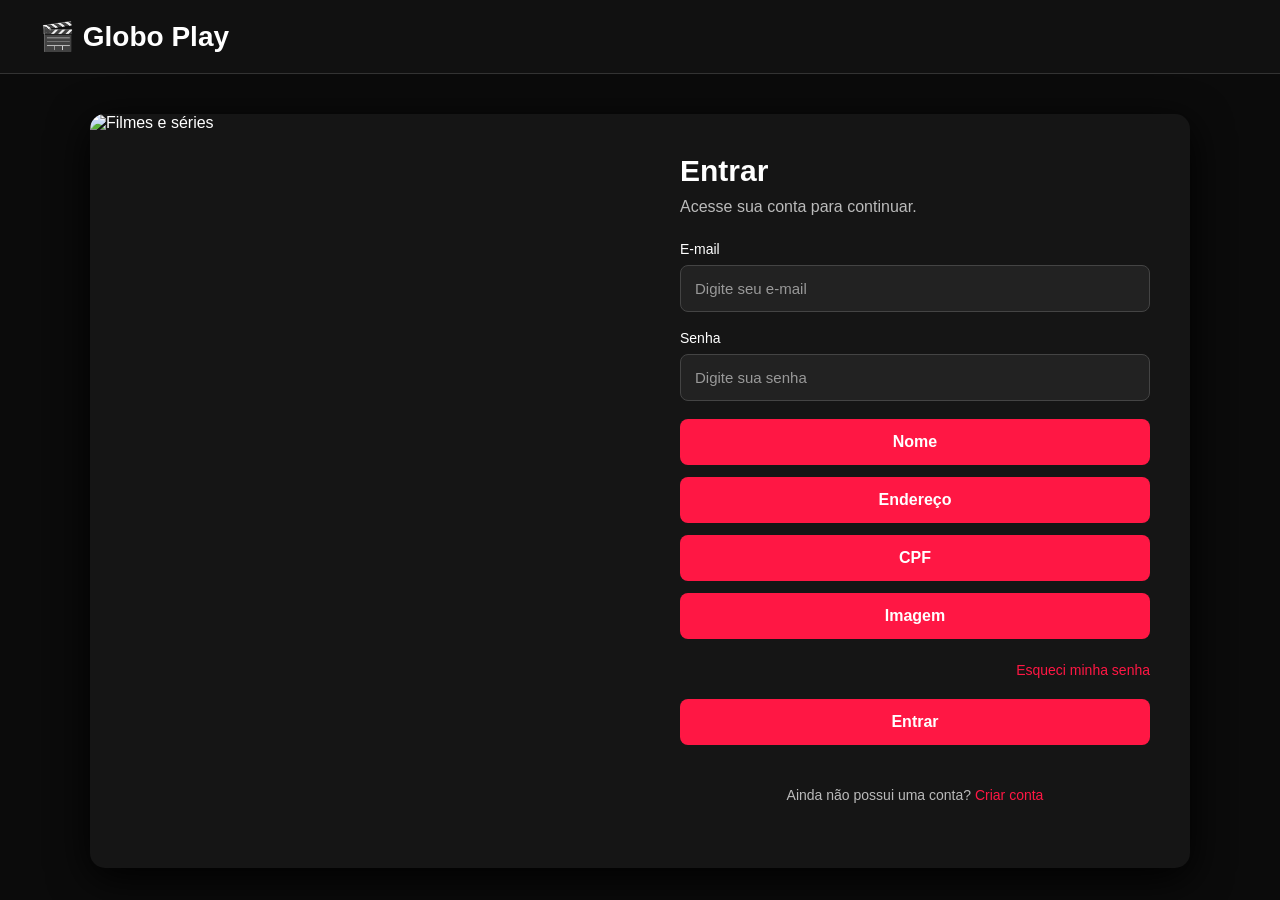
==== login.html @ 1e04172a "Add files via upload" ====
<!DOCTYPE html>
<html lang="pt-BR">

<head>
    <meta charset="UTF-8">
    <meta name="viewport" content="width=device-width, initial-scale=1.0">

    <title>Globo Play - Login</title>

    <style>
        * {
            margin: 0;
            padding: 0;
            box-sizing: border-box;
        }

        body {
            font-family: Arial, sans-serif;
            background-color: #0b0b0b;
            color: white;
            min-height: 100vh;
        }

        header {
            background-color: #111;
            padding: 20px 40px;
            border-bottom: 1px solid #333;
        }

        header h1 {
            font-size: 28px;
        }

        .login-container {
            display: flex;
            max-width: 1100px;
            width: 90%;
            margin: 40px auto;
            background-color: #151515;
            border-radius: 15px;
            overflow: hidden;
            box-shadow: 0 10px 40px #000;
        }

        .imagem-login {
            width: 50%;
            min-height: 600px;
        }

        .imagem-login img {
            width: 100%;
            height: 100%;
            object-fit: cover;
            display: block;
        }

        .login-box {
            width: 50%;
            padding: 40px;
            display: flex;
            flex-direction: column;
            justify-content: center;
        }

        .login-box h2 {
            font-size: 30px;
            margin-bottom: 10px;
        }

        .login-box > p {
            color: #bbb;
            margin-bottom: 25px;
        }

        .campo {
            display: flex;
            flex-direction: column;
            margin-bottom: 18px;
        }

        label {
            margin-bottom: 8px;
            font-size: 14px;
        }

        input {
            width: 100%;
            padding: 14px;
            border: 1px solid #444;
            border-radius: 8px;
            background-color: #222;
            color: white;
            font-size: 15px;
            outline: none;
        }

        input:focus {
            border-color: #ff1744;
        }

        input::placeholder {
            color: #999;
        }

        button {
            width: 100%;
            padding: 14px;
            background-color: #ff1744;
            color: white;
            border: none;
            border-radius: 8px;
            font-size: 16px;
            font-weight: bold;
            cursor: pointer;
            margin-bottom: 12px;
            transition: 0.3s;
        }

        button:hover {
            background-color: #d50032;
        }

        .botoes-dados {
            margin-top: 10px;
        }

        .botoes-dados input {
            margin-bottom: 12px;
        }

        .esqueci-minha-senha {
            text-align: right;
            margin: 10px 0 20px;
        }

        a {
            color: #ff1744;
            text-decoration: none;
            font-size: 14px;
        }

        a:hover {
            text-decoration: underline;
        }

        #mensagem {
            margin-top: 10px;
            text-align: center;
            font-size: 14px;
        }

        .cadastro {
            text-align: center;
            margin-top: 20px;
            color: #bbb;
            font-size: 14px;
        }

        @media (max-width: 768px) {
            .login-container {
                flex-direction: column;
            }

            .imagem-login {
                width: 100%;
                min-height: 220px;
                height: 220px;
            }

            .login-box {
                width: 100%;
                padding: 25px;
            }

            header {
                padding: 20px;
            }
        }
    </style>
</head>

<body>

    <header>
        <h1>🎬 Globo Play</h1>
    </header>

    <main class="login-container">

        <div class="imagem-login">
            <img src="img/fundo.png" alt="Filmes e séries">
        </div>

        <div class="login-box">

            <h2>Entrar</h2>

            <p>Acesse sua conta para continuar.</p>

            <form id="loginForm">

                <!-- E-mail -->
                <div class="campo">
                    <label for="email">E-mail</label>

                    <input
                        type="email"
                        id="email"
                        placeholder="Digite seu e-mail"
                        required
                    >
                </div>

                <!-- Senha -->
                <div class="campo">
                    <label for="senha">Senha</label>

                    <input
                        type="password"
                        id="senha"
                        placeholder="Digite sua senha"
                        required
                    >
                </div>

                <!-- Botões dos dados pessoais -->
                <div class="botoes-dados">

                    <button type="button"
                        onclick="mostrarCampo('nome')">
                        Nome
                    </button>

                    <input
                        type="text"
                        id="nome"
                        placeholder="Digite seu nome"
                        hidden
                    >

                    <button type="button"
                        onclick="mostrarCampo('endereco')">
                        Endereço
                    </button>

                    <input
                        type="text"
                        id="endereco"
                        placeholder="Digite seu endereço"
                        hidden
                    >

                    <button type="button"
                        onclick="mostrarCampo('cpf')">
                        CPF
                    </button>

                    <input
                        type="text"
                        id="cpf"
                        placeholder="Digite seu CPF"
                        maxlength="14"
                        hidden
                    >

                    <button type="button"
                        onclick="mostrarCampo('imagem')">
                        Imagem
                    </button>

                    <input
                        type="url"
                        id="imagem"
                        placeholder="Digite o URL da sua imagem"
                        hidden
                    >

                </div>

                <!-- Recuperação de senha -->
                <div class="esqueci-minha-senha">
                    <a href="#" onclick="esqueciSenha(event)">
                        Esqueci minha senha
                    </a>
                </div>

                <!-- Entrar -->
                <button type="submit">
                    Entrar
                </button>

                <p id="mensagem"></p>

            </form>

            <!-- Cadastro -->
            <p class="cadastro">
                Ainda não possui uma conta?

                <a href="#" onclick="criarConta(event)">
                    Criar conta
                </a>
            </p>

        </div>

    </main>

    <script>
        // Mostrar e esconder os campos
        function mostrarCampo(id) {
            const campo = document.getElementById(id);

            campo.hidden = !campo.hidden;

            if (!campo.hidden) {
                campo.focus();
            }
        }

        // Formulário de login demonstrativo
        document.getElementById("loginForm")
            .addEventListener("submit", function(event) {

                event.preventDefault();

                const mensagem =
                    document.getElementById("mensagem");

                mensagem.style.color = "#4caf50";

                mensagem.textContent =
                    "Formulário preenchido com sucesso!";

            });

        // Recuperar senha
        function esqueciSenha(event) {
            event.preventDefault();

            document.getElementById("mensagem")
                .textContent =
                "A página de recuperação de senha ainda não foi criada.";

            document.getElementById("mensagem")
                .style.color = "#ff1744";
        }

        // Criar conta
        function criarConta(event) {
            event.preventDefault();

            document.getElementById("mensagem")
                .textContent =
                "A página de cadastro ainda não foi criada.";

            document.getElementById("mensagem")
                .style.color = "#ff1744";
        }
    </script>

</body>
</html>
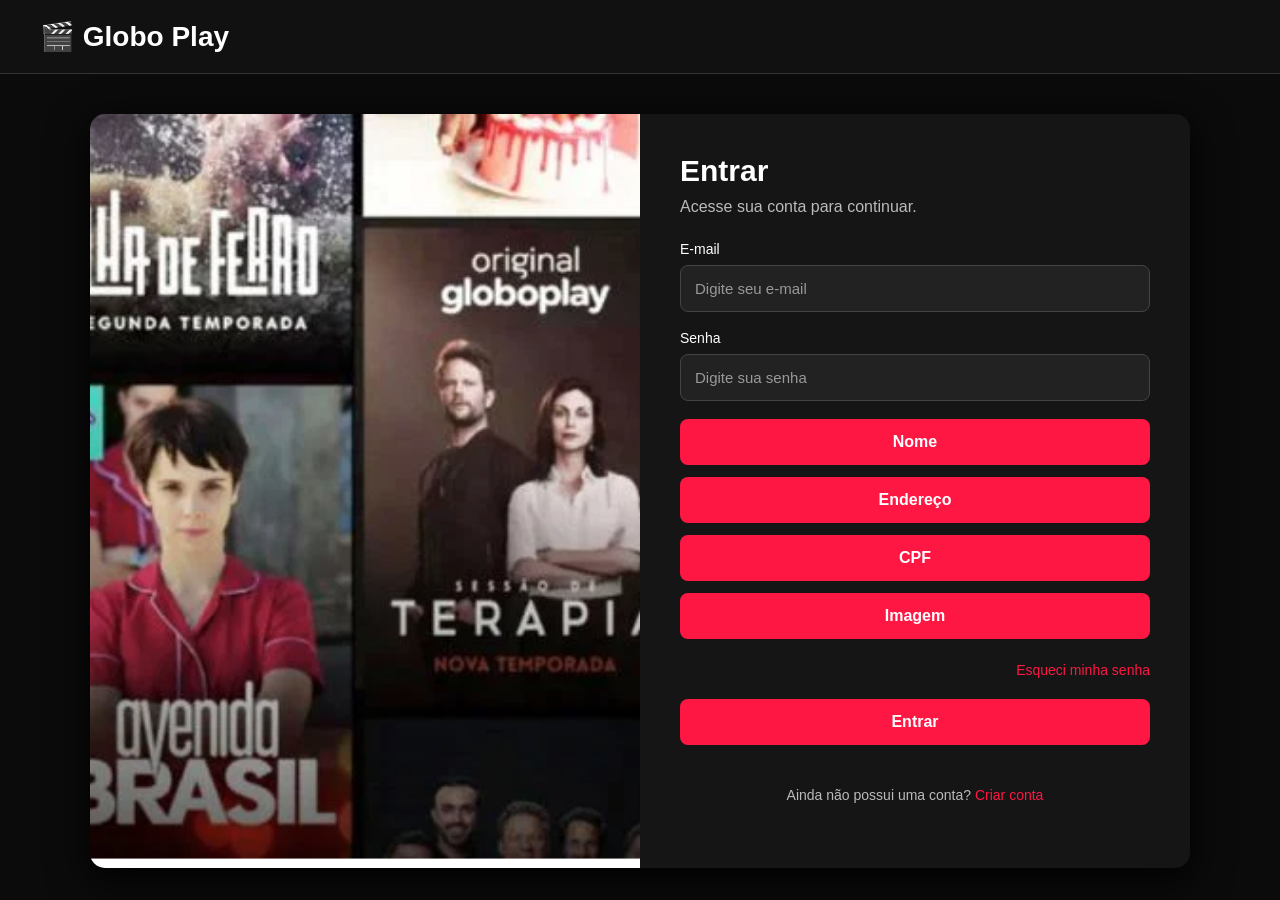
==== commit 16ad4019: "Add files via upload" ====
--- a/login.html
+++ b/login.html
@@ -188,7 +188,7 @@
     <main class="login-container">
 
         <div class="imagem-login">
-            <img src="img/fundo.png" alt="Filmes e séries">
+            <img src="fundo.png" alt="Filmes e séries">
         </div>
 
         <div class="login-box">
